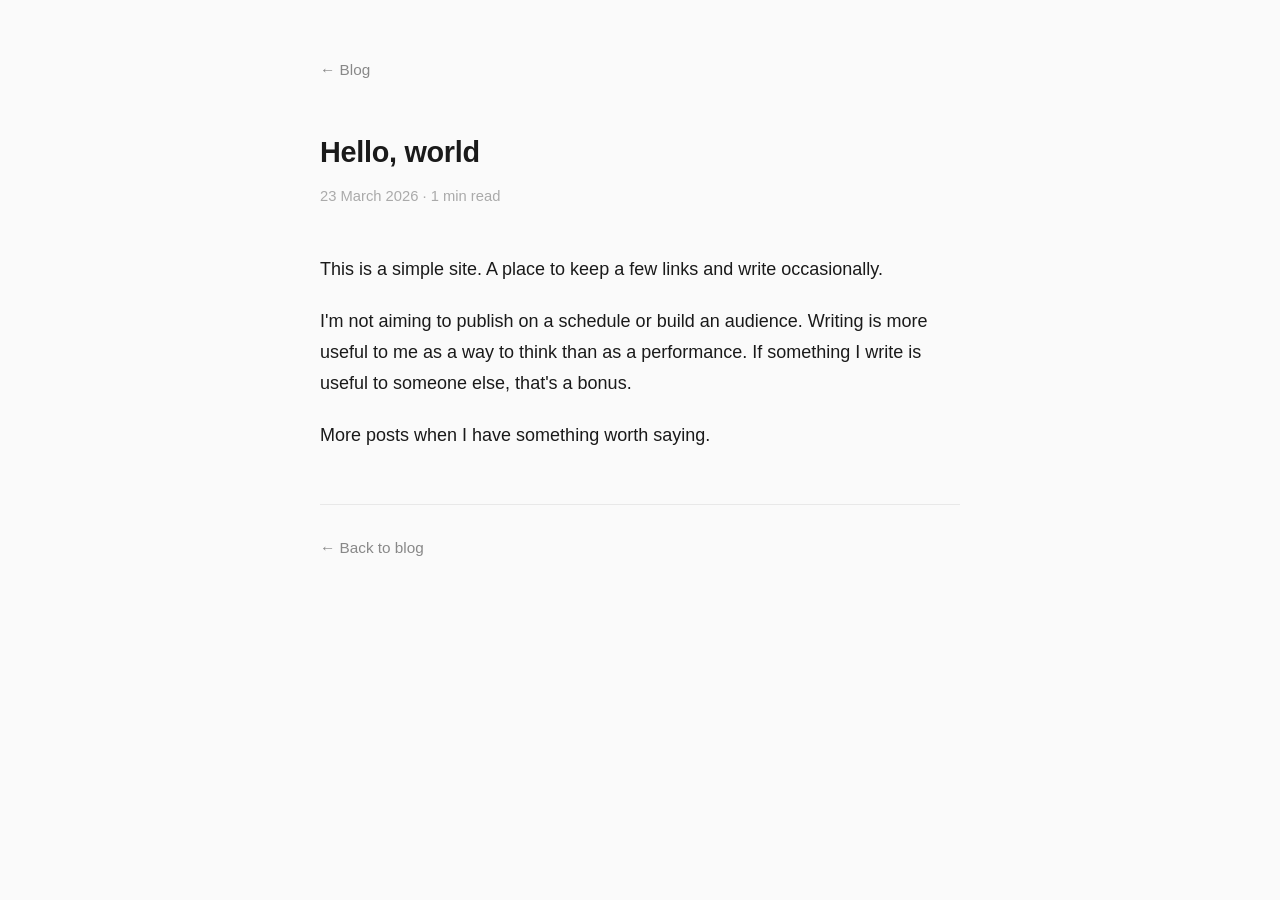
==== posts/hello-world.html @ 2e73aa26 "Initial blog site for blog.grierson.io" ====
<!DOCTYPE html>
<html lang="en">
<head>
  <meta charset="UTF-8">
  <meta name="viewport" content="width=device-width, initial-scale=1.0">
  <title>Hello, world — Benjamin Grierson</title>
  <link rel="stylesheet" href="../style.css">
</head>
<body>
  <div class="container">
    <a href="../index.html" class="back">&larr; Blog</a>

    <div class="post-header">
      <h1>Hello, world</h1>
      <p class="post-meta">23 March 2026 &middot; 1 min read</p>
    </div>

    <div class="post-body">
      <p>
        This is a simple site. A place to keep a few links and write occasionally.
      </p>
      <p>
        I'm not aiming to publish on a schedule or build an audience. Writing is more useful to me as a way to think than as a performance. If something I write is useful to someone else, that's a bonus.
      </p>
      <p>
        More posts when I have something worth saying.
      </p>
    </div>

    <div class="post-footer">
      <a href="../index.html" class="back">&larr; Back to blog</a>
    </div>
  </div>
</body>
</html>
---- style.css ----
/* ============================================================
   Base
   ============================================================ */

*, *::before, *::after {
  box-sizing: border-box;
  margin: 0;
  padding: 0;
}

html {
  font-size: 18px;
}

body {
  background-color: #fafafa;
  color: #1a1a1a;
  font-family: -apple-system, BlinkMacSystemFont, "Segoe UI", Roboto, Helvetica, Arial, sans-serif;
  line-height: 1.7;
  padding: 3rem 1.5rem 6rem;
}

/* ============================================================
   Layout
   ============================================================ */

.container {
  max-width: 640px;
  margin: 0 auto;
}

/* ============================================================
   Typography
   ============================================================ */

h1 {
  font-size: 1.4rem;
  font-weight: 600;
  letter-spacing: -0.01em;
  margin-bottom: 0.25rem;
}

p {
  margin-bottom: 1rem;
}

/* ============================================================
   Links
   ============================================================ */

a {
  color: #1a1a1a;
  text-decoration: underline;
  text-underline-offset: 3px;
}

a:hover {
  color: #555;
}

/* ============================================================
   Navigation
   ============================================================ */

nav {
  margin: 2rem 0 3rem;
}

nav a {
  margin-right: 1.5rem;
  text-decoration: none;
  font-size: 0.95rem;
  color: #555;
}

nav a:hover {
  color: #1a1a1a;
}

nav a.active {
  color: #1a1a1a;
  text-decoration: underline;
  text-underline-offset: 3px;
}

/* ============================================================
   Back link
   ============================================================ */

.back {
  display: inline-block;
  font-size: 0.85rem;
  color: #888;
  text-decoration: none;
  margin-bottom: 2.5rem;
}

.back:hover {
  color: #1a1a1a;
}

/* ============================================================
   Blog listing
   ============================================================ */

.post-list {
  list-style: none;
}

.post-list li {
  padding: 0.4rem 0;
  display: flex;
  gap: 1rem;
  align-items: baseline;
}

.post-list .date {
  font-size: 0.82rem;
  color: #aaa;
  white-space: nowrap;
  flex-shrink: 0;
}

/* ============================================================
   Blog post
   ============================================================ */

.post-header {
  margin-bottom: 2.5rem;
}

.post-header h1 {
  font-size: 1.6rem;
  margin-bottom: 0.4rem;
}

.post-meta {
  font-size: 0.82rem;
  color: #aaa;
}

.post-body p {
  margin-bottom: 1.2rem;
}

.post-footer {
  margin-top: 3rem;
  padding-top: 1.5rem;
  border-top: 1px solid #e8e8e8;
}
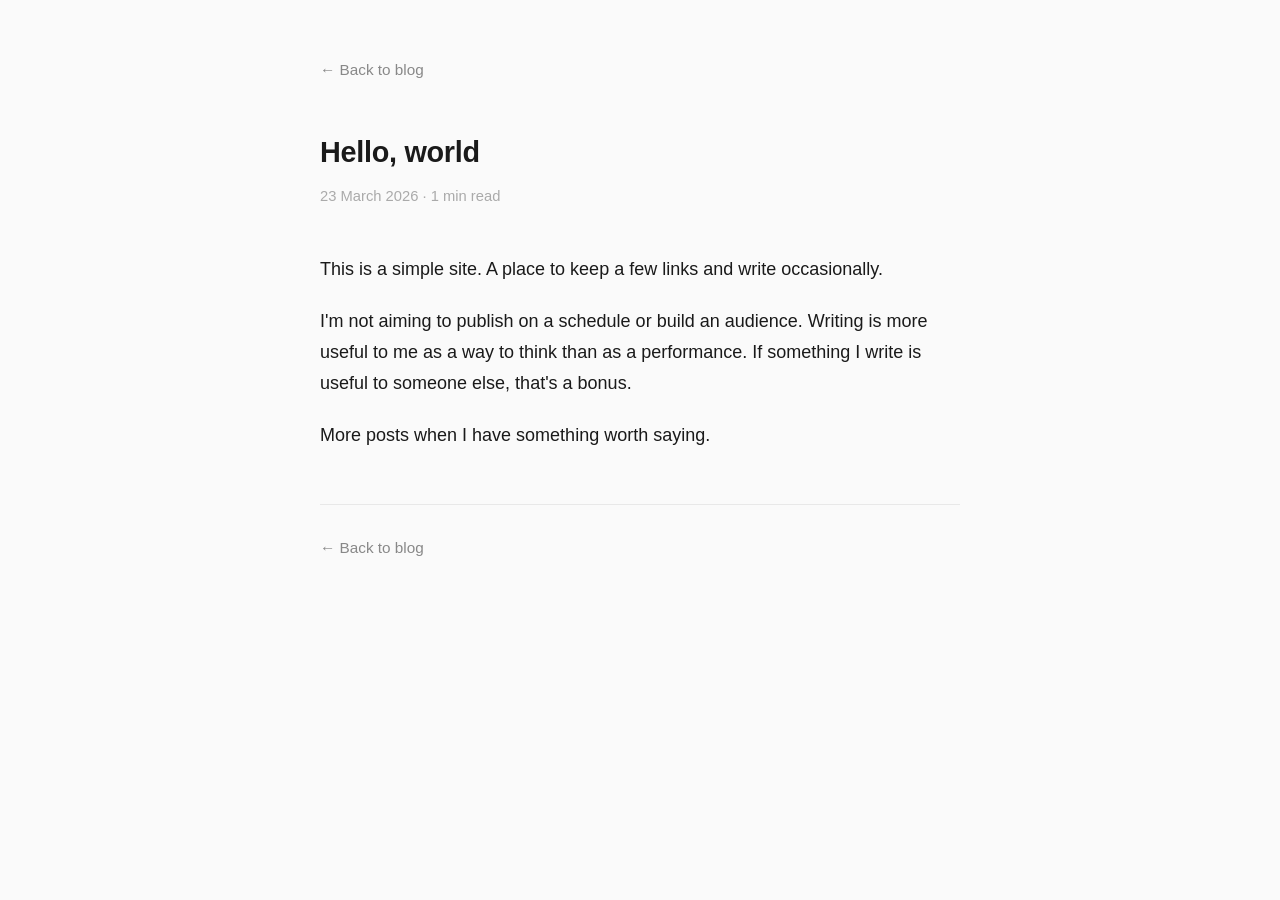
==== commit 3d057d3c: "Update nav to include About and Projects links" ====
--- a/posts/hello-world.html
+++ b/posts/hello-world.html
@@ -8,7 +8,7 @@
 </head>
 <body>
   <div class="container">
-    <a href="../index.html" class="back">&larr; Blog</a>
+    <a href="../index.html" class="back">&larr; Back to blog</a>
 
     <div class="post-header">
       <h1>Hello, world</h1>
